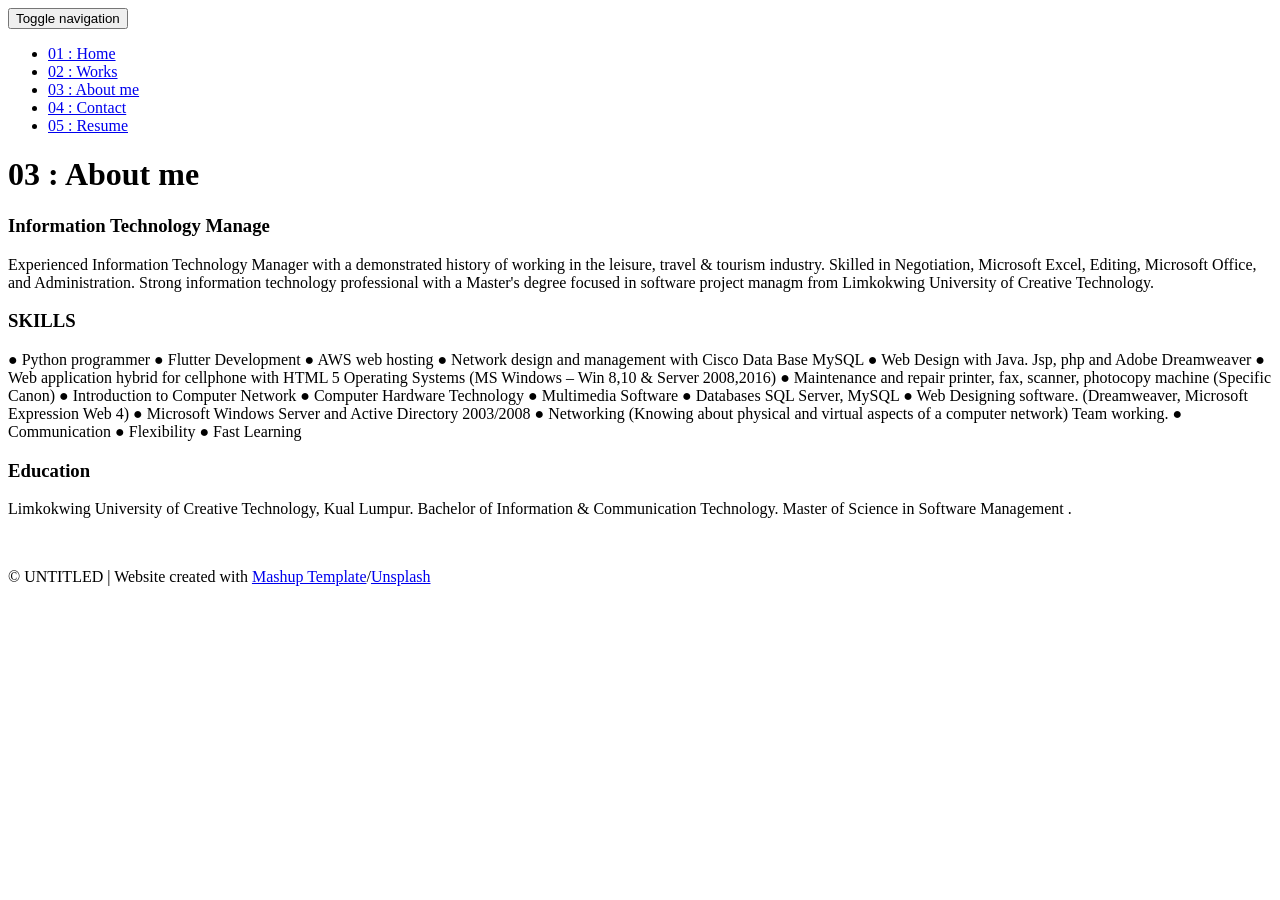
==== templates/about.html @ 5b48cc56 "last change" ====
<!DOCTYPE html>
<html lang="en">

<head>
  <meta charset="UTF-8">
  <meta content="IE=edge" http-equiv="X-UA-Compatible">
  <meta content="width=device-width,initial-scale=1" name="viewport">
  <meta content="description" name="description">
  <meta name="google" content="notranslate" />
  <meta content="Mashup templates have been developped by Orson.io team" name="author">

  <!-- Disable tap highlight on IE -->
  <meta name="msapplication-tap-highlight" content="no">
  
  <link rel="apple-touch-icon" sizes="180x180" href="./static/assets/apple-icon-180x180.png">
  <link href="./static/assets/favicon.ico" rel="icon">

  <title>Soheil-K</title>  

<link href="./static/main.3f6952e4.css" rel="stylesheet"></head>

<body class="">
<div id="site-border-left"></div>
<div id="site-border-right"></div>
<div id="site-border-top"></div>
<div id="site-border-bottom"></div>
 <!-- Add your content of header -->
<header>
  <nav class="navbar  navbar-fixed-top navbar-default">
    <div class="container">
        <button type="button" class="navbar-toggle collapsed" data-toggle="collapse" data-target="#navbar-collapse" aria-expanded="false">
          <span class="sr-only">Toggle navigation</span>
          <span class="icon-bar"></span>
          <span class="icon-bar"></span>
          <span class="icon-bar"></span>
        </button>

      <div class="collapse navbar-collapse" id="navbar-collapse">
        <ul class="nav navbar-nav ">
          <li><a href="./index.html" title="">01 : Home</a></li>
          <li><a href="./works.html" title="">02 : Works</a></li>
          <li><a href="./about.html" title="">03 : About me</a></li>
          <li><a href="./contact.html" title="">04 : Contact</a></li>
            <li><a href="./contact.html" title="">05 : Resume</a></li>
        </ul>


      </div> 
    </div>
  </nav>
</header>

<div class="section-container">
    <div class="container">
      <div class="row">
        <div class="col-xs-12">
          <div class="section-container-spacer text-center">
            <h1 class="h2">03 : About me</h1>
          </div>
          
          <div class="row">
            <div class="col-md-10 col-md-offset-1">
              <div class="row">
                <div class="col-xs-12 col-md-6">
                  <h3>Information Technology Manage</h3>
                  <p>Experienced Information Technology Manager with a demonstrated history of working in the leisure, travel & tourism industry. Skilled in Negotiation, Microsoft Excel, Editing, Microsoft Office, and Administration. Strong information technology professional with a Master's degree focused in software project managm from Limkokwing University of Creative Technology. </p>
                  <h3>SKILLS</h3>
                  <p>●  Python programmer
              ● Flutter Development
              ● AWS web hosting
              ● Network design and management with Cisco
              Data Base MySQL
              ● Web Design with
                             Java. Jsp, php and Adobe Dreamweaver
              ● Web application hybrid for cellphone with HTML 5
                         Operating Systems (MS Windows – Win 8,10 & Server
                         2008,2016) 
              ● Maintenance and repair printer, fax, scanner, photocopy machine
              (Specific Canon)
              ● Introduction to Computer Network
              ● Computer Hardware Technology
              ● Multimedia Software
              ● Databases SQL Server, MySQL
              ● Web Designing software.
              (Dreamweaver, Microsoft Expression Web 4)
              ● Microsoft Windows Server and Active Directory 2003/2008
              ● Networking (Knowing about physical and virtual aspects of a computer network) Team working.
              ● Communication
              ● Flexibility
              ● Fast Learning</p>

                  <h3>Education</h3>
                  <p>
                  Limkokwing University of Creative Technology, Kual Lumpur.  

                  Bachelor of Information & Communication Technology.    

                    Master of Science in Software Management
.</p>
                </div>
                <div class="col-xs-12 col-md-6">
                  <img src="./static/assets/images/profil.jpg" class="img-responsive" alt="">
                </div>
              </div>
            </div>
          </div>
          
          
       </div>
      </div>
    </div>
  </div>


<footer class="footer-container text-center">
  <div class="container">
    <div class="row">
      <div class="col-xs-12">
        <p>© UNTITLED | Website created with <a href="http://www.mashup-template.com/" title="Create website with free html template">Mashup Template</a>/<a href="https://www.unsplash.com/" title="Beautiful Free Images">Unsplash</a></p>
      </div>
    </div>
  </div>
</footer>

<script>
  document.addEventListener("DOMContentLoaded", function (event) {
     navActivePage();
  });
</script>

<!-- Google Analytics: change UA-XXXXX-X to be your site's ID 

<script>
  (function (i, s, o, g, r, a, m) {
    i['GoogleAnalyticsObject'] = r; i[r] = i[r] || function () {
      (i[r].q = i[r].q || []).push(arguments)
    }, i[r].l = 1 * new Date(); a = s.createElement(o),
      m = s.getElementsByTagName(o)[0]; a.async = 1; a.src = g; m.parentNode.insertBefore(a, m)
  })(window, document, 'script', '//www.google-analytics.com/analytics.js', 'ga');
  ga('create', 'UA-XXXXX-X', 'auto');
  ga('send', 'pageview');
</script>

--> <script type="text/javascript" src="./static/main.70a66962.js"></script></body>

</html>
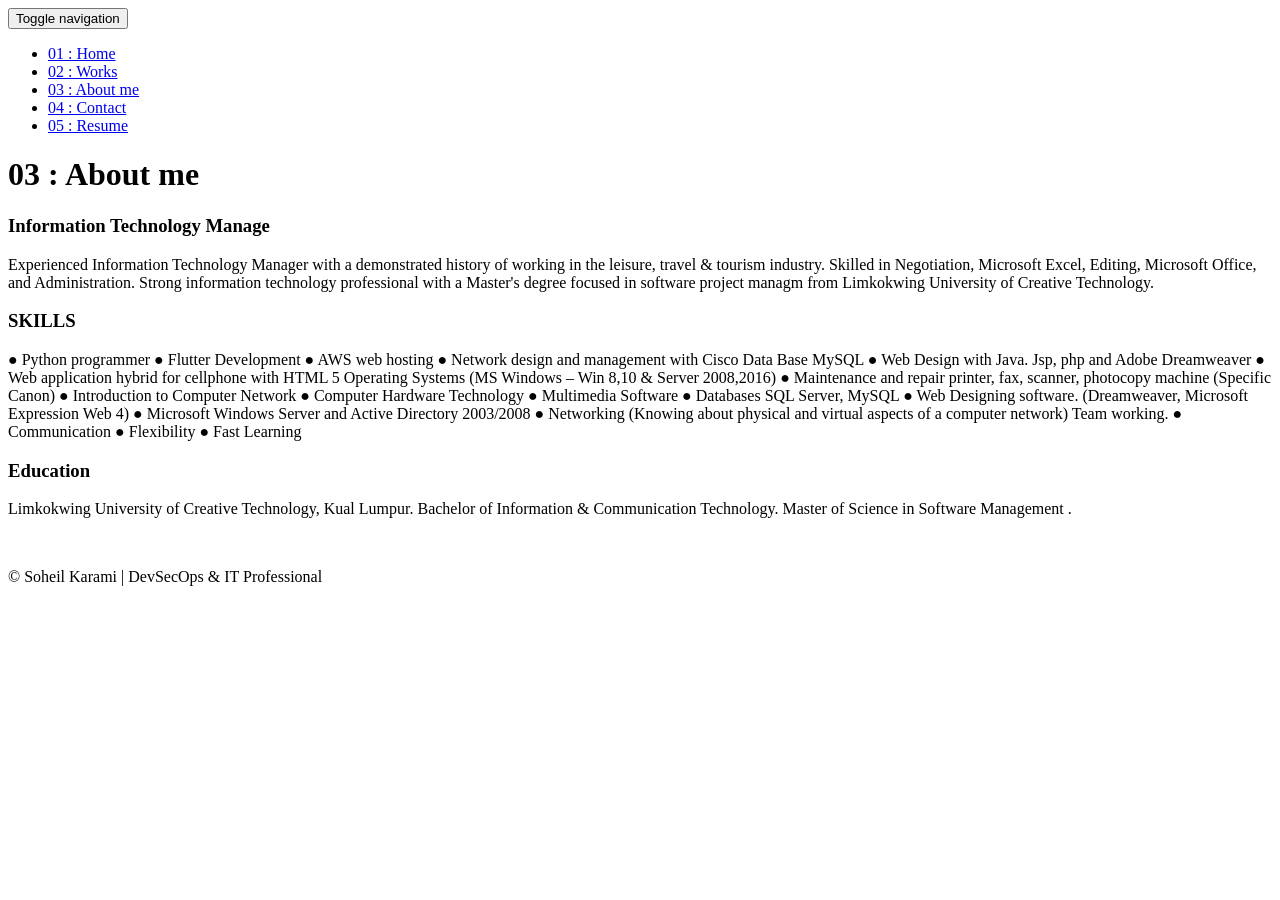
==== commit 9fdf6d56: "my portfo1 website" ====
--- a/templates/about.html
+++ b/templates/about.html
@@ -116,7 +116,7 @@
   <div class="container">
     <div class="row">
       <div class="col-xs-12">
-        <p>© UNTITLED | Website created with <a href="http://www.mashup-template.com/" title="Create website with free html template">Mashup Template</a>/<a href="https://www.unsplash.com/" title="Beautiful Free Images">Unsplash</a></p>
+        <p>© Soheil Karami | DevSecOps & IT Professional</p>
       </div>
     </div>
   </div>
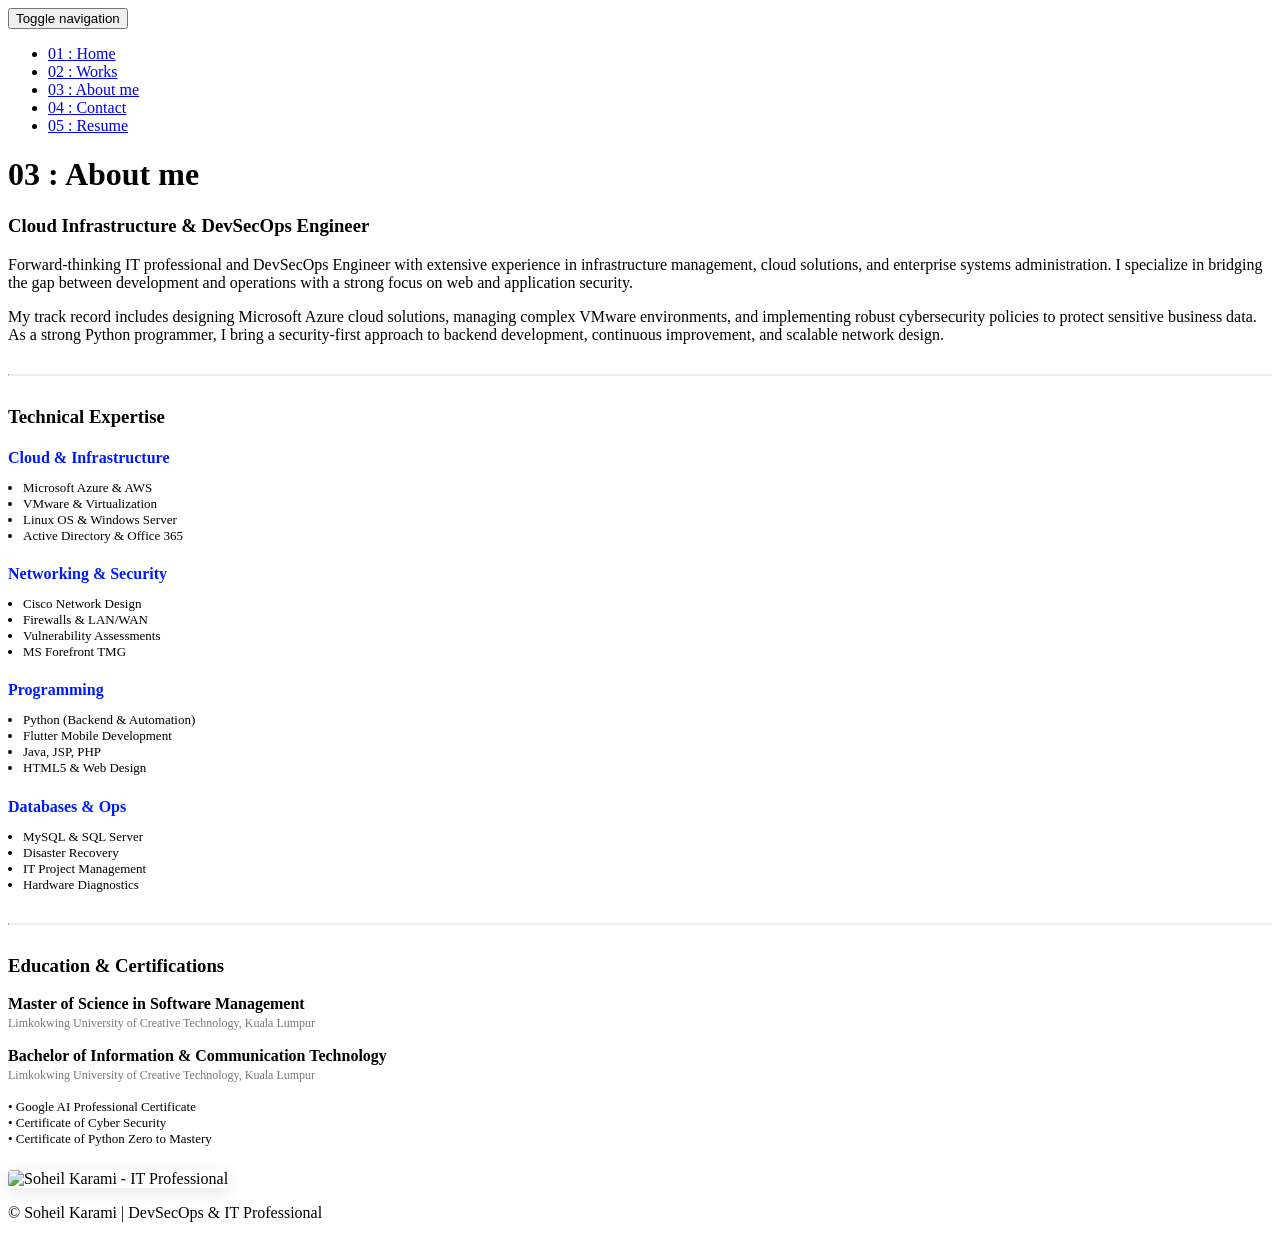
==== commit 27e0766d: "my portfo1 website" ====
--- a/templates/about.html
+++ b/templates/about.html
@@ -7,26 +7,27 @@
   <meta content="width=device-width,initial-scale=1" name="viewport">
   <meta content="description" name="description">
   <meta name="google" content="notranslate" />
-  <meta content="Mashup templates have been developped by Orson.io team" name="author">
 
   <!-- Disable tap highlight on IE -->
   <meta name="msapplication-tap-highlight" content="no">
-  
+
   <link rel="apple-touch-icon" sizes="180x180" href="./static/assets/apple-icon-180x180.png">
   <link href="./static/assets/favicon.ico" rel="icon">
 
-  <title>Soheil-K</title>  
+  <title>About Me | Soheil-K</title>
 
-<link href="./static/main.3f6952e4.css" rel="stylesheet"></head>
+  <link href="./static/main.3f6952e4.css" rel="stylesheet">
+</head>
 
 <body class="">
 <div id="site-border-left"></div>
 <div id="site-border-right"></div>
 <div id="site-border-top"></div>
 <div id="site-border-bottom"></div>
- <!-- Add your content of header -->
+
+<!-- Header / Navbar -->
 <header>
-  <nav class="navbar  navbar-fixed-top navbar-default">
+  <nav class="navbar navbar-fixed-top navbar-default">
     <div class="container">
         <button type="button" class="navbar-toggle collapsed" data-toggle="collapse" data-target="#navbar-collapse" aria-expanded="false">
           <span class="sr-only">Toggle navigation</span>
@@ -39,13 +40,11 @@
         <ul class="nav navbar-nav ">
           <li><a href="./index.html" title="">01 : Home</a></li>
           <li><a href="./works.html" title="">02 : Works</a></li>
-          <li><a href="./about.html" title="">03 : About me</a></li>
+          <li><a href="./about.html" title="" class="active">03 : About me</a></li>
           <li><a href="./contact.html" title="">04 : Contact</a></li>
-            <li><a href="./contact.html" title="">05 : Resume</a></li>
+          <li><a href="./resume.html" title="">05 : Resume</a></li>
         </ul>
-
-
-      </div> 
+      </div>
     </div>
   </nav>
 </header>
@@ -57,60 +56,98 @@
           <div class="section-container-spacer text-center">
             <h1 class="h2">03 : About me</h1>
           </div>
-          
+
           <div class="row">
             <div class="col-md-10 col-md-offset-1">
               <div class="row">
+
+                <!-- Left Column: Text & Details -->
                 <div class="col-xs-12 col-md-6">
-                  <h3>Information Technology Manage</h3>
-                  <p>Experienced Information Technology Manager with a demonstrated history of working in the leisure, travel & tourism industry. Skilled in Negotiation, Microsoft Excel, Editing, Microsoft Office, and Administration. Strong information technology professional with a Master's degree focused in software project managm from Limkokwing University of Creative Technology. </p>
-                  <h3>SKILLS</h3>
-                  <p>●  Python programmer
-              ● Flutter Development
-              ● AWS web hosting
-              ● Network design and management with Cisco
-              Data Base MySQL
-              ● Web Design with
-                             Java. Jsp, php and Adobe Dreamweaver
-              ● Web application hybrid for cellphone with HTML 5
-                         Operating Systems (MS Windows – Win 8,10 & Server
-                         2008,2016) 
-              ● Maintenance and repair printer, fax, scanner, photocopy machine
-              (Specific Canon)
-              ● Introduction to Computer Network
-              ● Computer Hardware Technology
-              ● Multimedia Software
-              ● Databases SQL Server, MySQL
-              ● Web Designing software.
-              (Dreamweaver, Microsoft Expression Web 4)
-              ● Microsoft Windows Server and Active Directory 2003/2008
-              ● Networking (Knowing about physical and virtual aspects of a computer network) Team working.
-              ● Communication
-              ● Flexibility
-              ● Fast Learning</p>
+                  <h3>Cloud Infrastructure & DevSecOps Engineer</h3>
+                  <p>
+                    Forward-thinking IT professional and DevSecOps Engineer with extensive experience in infrastructure management, cloud solutions, and enterprise systems administration. I specialize in bridging the gap between development and operations with a strong focus on web and application security.
+                  </p>
+                  <p>
+                    My track record includes designing Microsoft Azure cloud solutions, managing complex VMware environments, and implementing robust cybersecurity policies to protect sensitive business data. As a strong Python programmer, I bring a security-first approach to backend development, continuous improvement, and scalable network design.
+                  </p>
 
-                  <h3>Education</h3>
+                  <hr style="margin: 30px 0; border-top: 1px solid #eee;">
+
+                  <h3>Technical Expertise</h3>
+
+                  <div class="row" style="margin-bottom: 20px;">
+                    <div class="col-sm-6">
+                      <h4 style="margin-bottom: 5px; color: #001aff;">Cloud & Infrastructure</h4>
+                      <ul style="padding-left: 15px; font-size: 13px; margin-bottom: 15px;">
+                        <li>Microsoft Azure & AWS</li>
+                        <li>VMware & Virtualization</li>
+                        <li>Linux OS & Windows Server</li>
+                        <li>Active Directory & Office 365</li>
+                      </ul>
+                    </div>
+                    <div class="col-sm-6">
+                      <h4 style="margin-bottom: 5px; color: #001aff;">Networking & Security</h4>
+                      <ul style="padding-left: 15px; font-size: 13px; margin-bottom: 15px;">
+                        <li>Cisco Network Design</li>
+                        <li>Firewalls & LAN/WAN</li>
+                        <li>Vulnerability Assessments</li>
+                        <li>MS Forefront TMG</li>
+                      </ul>
+                    </div>
+                  </div>
+
+                  <div class="row" style="margin-bottom: 20px;">
+                    <div class="col-sm-6">
+                      <h4 style="margin-bottom: 5px; color: #001aff;">Programming</h4>
+                      <ul style="padding-left: 15px; font-size: 13px; margin-bottom: 15px;">
+                        <li>Python (Backend & Automation)</li>
+                        <li>Flutter Mobile Development</li>
+                        <li>Java, JSP, PHP</li>
+                        <li>HTML5 & Web Design</li>
+                      </ul>
+                    </div>
+                    <div class="col-sm-6">
+                      <h4 style="margin-bottom: 5px; color: #001aff;">Databases & Ops</h4>
+                      <ul style="padding-left: 15px; font-size: 13px; margin-bottom: 15px;">
+                        <li>MySQL & SQL Server</li>
+                        <li>Disaster Recovery</li>
+                        <li>IT Project Management</li>
+                        <li>Hardware Diagnostics</li>
+                      </ul>
+                    </div>
+                  </div>
+
+                  <hr style="margin: 30px 0; border-top: 1px solid #eee;">
+
+                  <h3>Education & Certifications</h3>
                   <p>
-                  Limkokwing University of Creative Technology, Kual Lumpur.  
+                    <strong>Master of Science in Software Management</strong><br>
+                    <span style="font-size: 12px; color: #777;">Limkokwing University of Creative Technology, Kuala Lumpur</span>
+                  </p>
+                  <p>
+                    <strong>Bachelor of Information & Communication Technology</strong><br>
+                    <span style="font-size: 12px; color: #777;">Limkokwing University of Creative Technology, Kuala Lumpur</span>
+                  </p>
+                  <p style="margin-top: 15px; font-size: 13px;">
+                    • Google AI Professional Certificate<br>
+                    • Certificate of Cyber Security<br>
+                    • Certificate of Python Zero to Mastery
+                  </p>
+                </div>
 
-                  Bachelor of Information & Communication Technology.    
+                <!-- Right Column: Profile Image -->
+                <div class="col-xs-12 col-md-6">
+                  <img src="./static/assets/images/profil.jpg" class="img-responsive" alt="Soheil Karami - IT Professional" style="margin-top: 10px; border-radius: 4px; box-shadow: 0 4px 15px rgba(0,0,0,0.1);">
+                </div>
 
-                    Master of Science in Software Management
-.</p>
-                </div>
-                <div class="col-xs-12 col-md-6">
-                  <img src="./static/assets/images/profil.jpg" class="img-responsive" alt="">
-                </div>
               </div>
             </div>
           </div>
-          
-          
+
        </div>
       </div>
     </div>
   </div>
-
 
 <footer class="footer-container text-center">
   <div class="container">
@@ -124,23 +161,12 @@
 
 <script>
   document.addEventListener("DOMContentLoaded", function (event) {
-     navActivePage();
+     if (typeof navActivePage === 'function') {
+         navActivePage();
+     }
   });
 </script>
 
-<!-- Google Analytics: change UA-XXXXX-X to be your site's ID 
-
-<script>
-  (function (i, s, o, g, r, a, m) {
-    i['GoogleAnalyticsObject'] = r; i[r] = i[r] || function () {
-      (i[r].q = i[r].q || []).push(arguments)
-    }, i[r].l = 1 * new Date(); a = s.createElement(o),
-      m = s.getElementsByTagName(o)[0]; a.async = 1; a.src = g; m.parentNode.insertBefore(a, m)
-  })(window, document, 'script', '//www.google-analytics.com/analytics.js', 'ga');
-  ga('create', 'UA-XXXXX-X', 'auto');
-  ga('send', 'pageview');
-</script>
-
---> <script type="text/javascript" src="./static/main.70a66962.js"></script></body>
-
+<script type="text/javascript" src="./static/main.70a66962.js"></script>
+</body>
 </html>
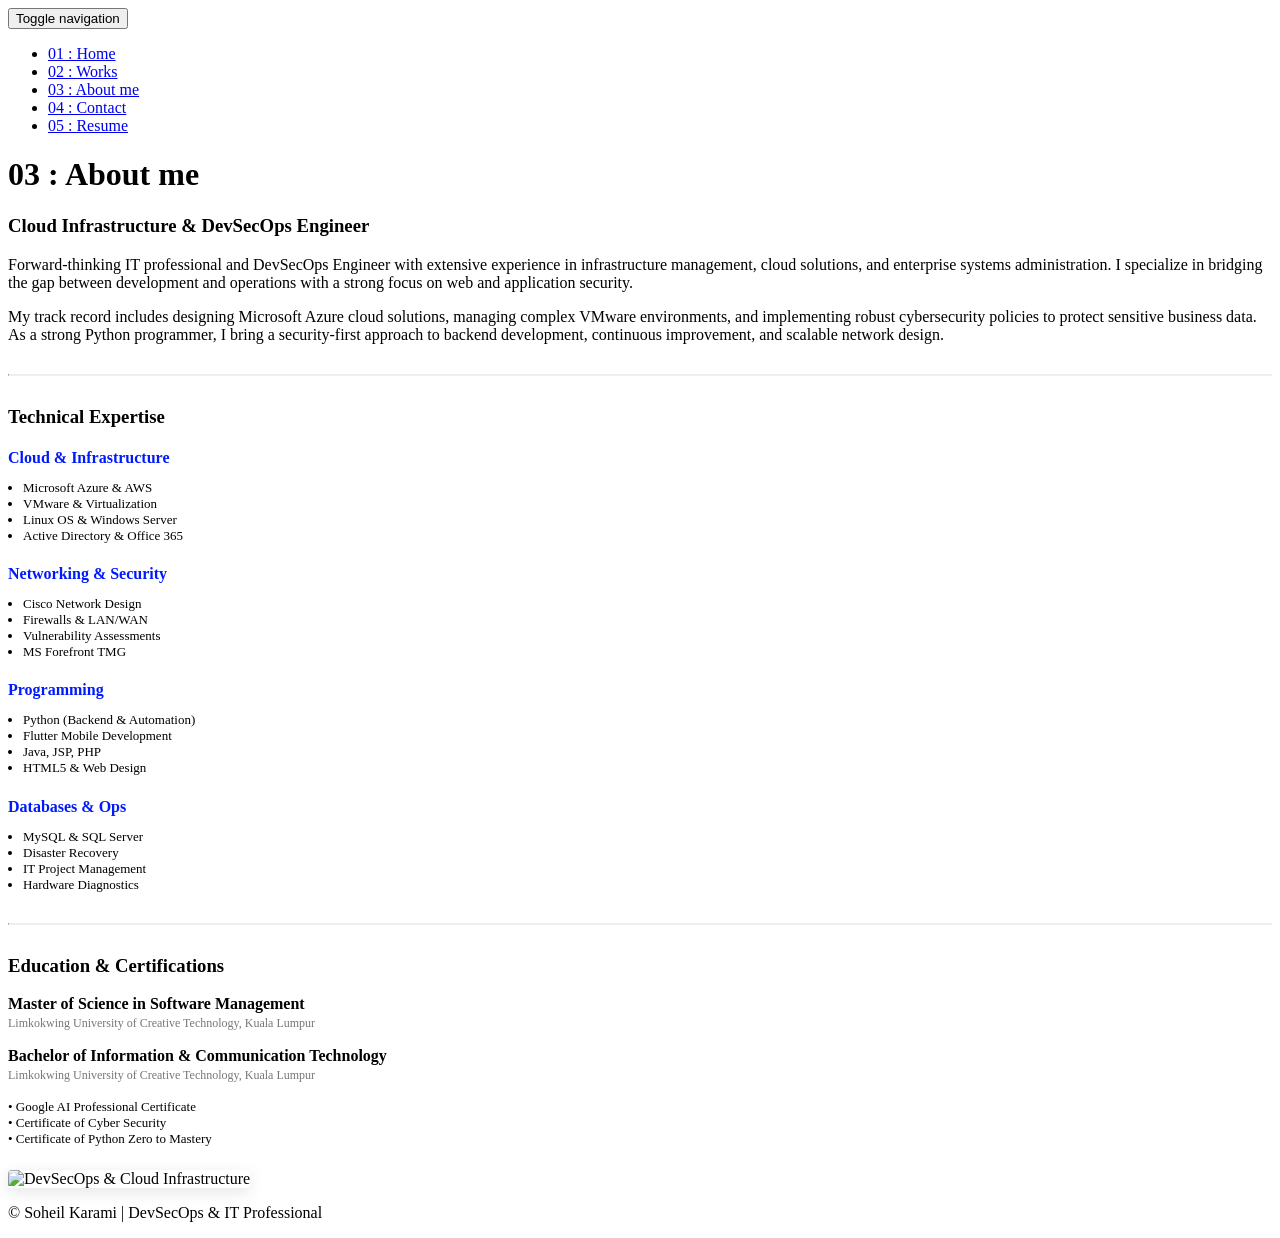
==== commit d18c5202: "my portfo1 website" ====
--- a/templates/about.html
+++ b/templates/about.html
@@ -137,7 +137,7 @@
 
                 <!-- Right Column: Profile Image -->
                 <div class="col-xs-12 col-md-6">
-                  <img src="./static/assets/images/profil.jpg" class="img-responsive" alt="Soheil Karami - IT Professional" style="margin-top: 10px; border-radius: 4px; box-shadow: 0 4px 15px rgba(0,0,0,0.1);">
+                  <img src="https://images.unsplash.com/photo-1558494949-ef010cbdcc31?q=80&w=800&auto=format&fit=crop" class="img-responsive" alt="DevSecOps & Cloud Infrastructure" style="margin-top: 10px; border-radius: 4px; box-shadow: 0 4px 15px rgba(0,0,0,0.1);">
                 </div>
 
               </div>
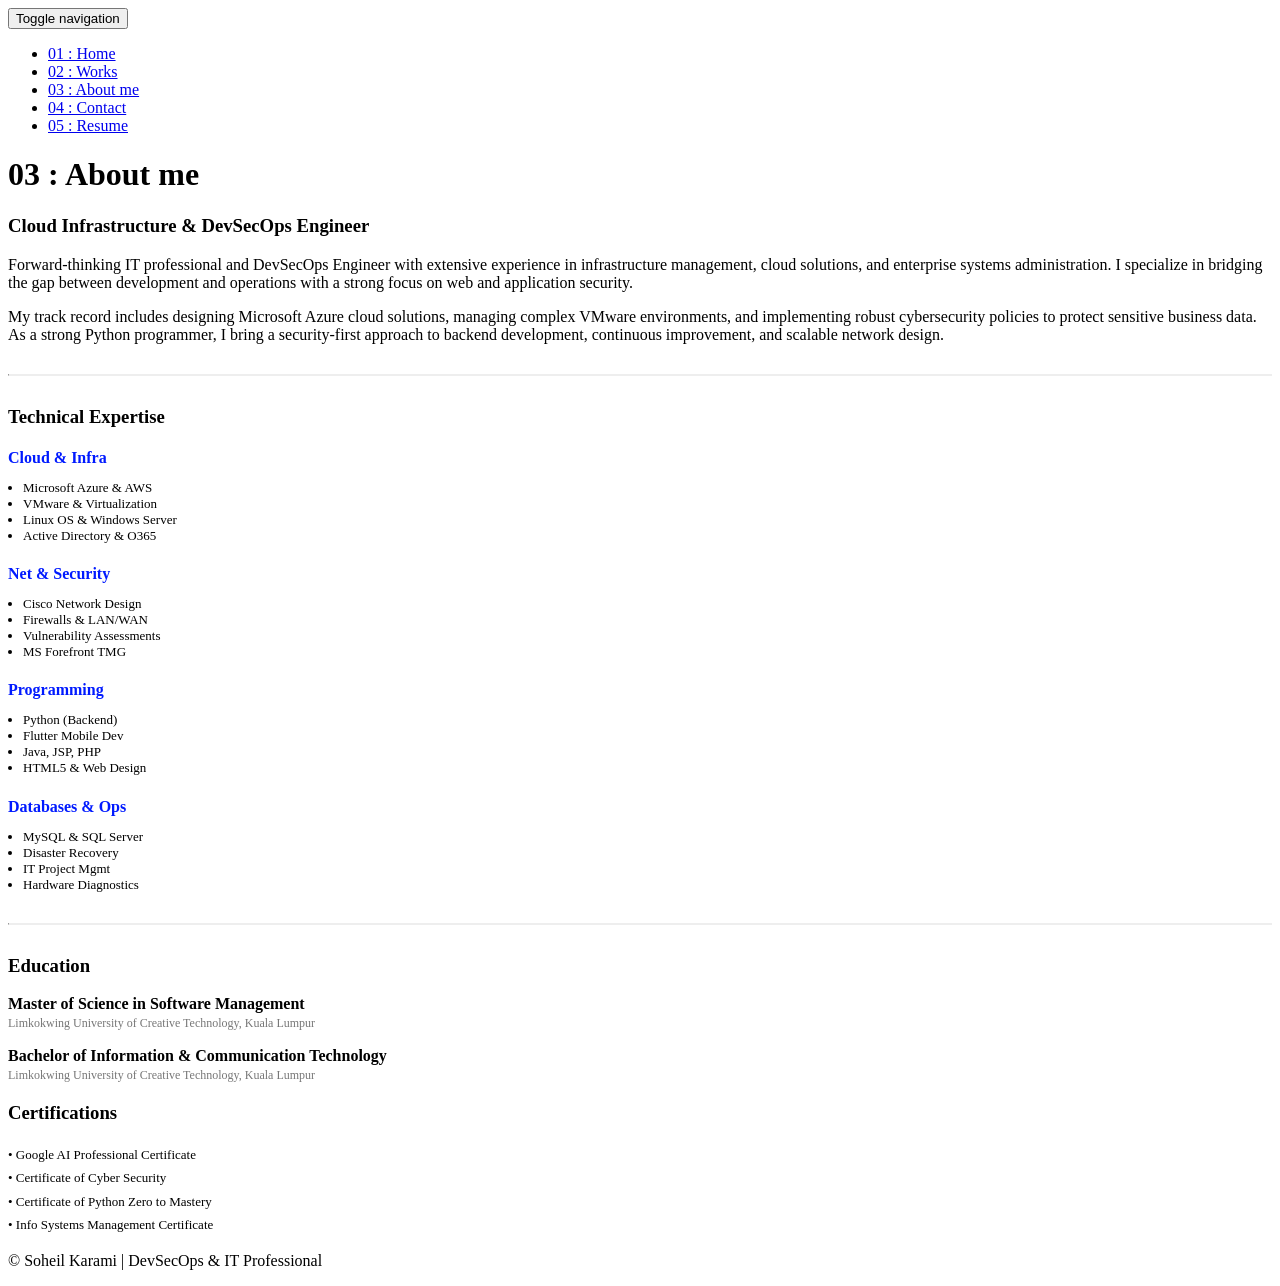
==== commit 9643e238: "my portfo1 website" ====
--- a/templates/about.html
+++ b/templates/about.html
@@ -61,8 +61,8 @@
             <div class="col-md-10 col-md-offset-1">
               <div class="row">
 
-                <!-- Left Column: Text & Details -->
-                <div class="col-xs-12 col-md-6">
+                <!-- Full Width Column: Text & Details -->
+                <div class="col-xs-12">
                   <h3>Cloud Infrastructure & DevSecOps Engineer</h3>
                   <p>
                     Forward-thinking IT professional and DevSecOps Engineer with extensive experience in infrastructure management, cloud solutions, and enterprise systems administration. I specialize in bridging the gap between development and operations with a strong focus on web and application security.
@@ -76,17 +76,17 @@
                   <h3>Technical Expertise</h3>
 
                   <div class="row" style="margin-bottom: 20px;">
-                    <div class="col-sm-6">
-                      <h4 style="margin-bottom: 5px; color: #001aff;">Cloud & Infrastructure</h4>
+                    <div class="col-sm-6 col-md-3">
+                      <h4 style="margin-bottom: 5px; color: #001aff;">Cloud & Infra</h4>
                       <ul style="padding-left: 15px; font-size: 13px; margin-bottom: 15px;">
                         <li>Microsoft Azure & AWS</li>
                         <li>VMware & Virtualization</li>
                         <li>Linux OS & Windows Server</li>
-                        <li>Active Directory & Office 365</li>
+                        <li>Active Directory & O365</li>
                       </ul>
                     </div>
-                    <div class="col-sm-6">
-                      <h4 style="margin-bottom: 5px; color: #001aff;">Networking & Security</h4>
+                    <div class="col-sm-6 col-md-3">
+                      <h4 style="margin-bottom: 5px; color: #001aff;">Net & Security</h4>
                       <ul style="padding-left: 15px; font-size: 13px; margin-bottom: 15px;">
                         <li>Cisco Network Design</li>
                         <li>Firewalls & LAN/WAN</li>
@@ -94,24 +94,21 @@
                         <li>MS Forefront TMG</li>
                       </ul>
                     </div>
-                  </div>
-
-                  <div class="row" style="margin-bottom: 20px;">
-                    <div class="col-sm-6">
+                    <div class="col-sm-6 col-md-3">
                       <h4 style="margin-bottom: 5px; color: #001aff;">Programming</h4>
                       <ul style="padding-left: 15px; font-size: 13px; margin-bottom: 15px;">
-                        <li>Python (Backend & Automation)</li>
-                        <li>Flutter Mobile Development</li>
+                        <li>Python (Backend)</li>
+                        <li>Flutter Mobile Dev</li>
                         <li>Java, JSP, PHP</li>
                         <li>HTML5 & Web Design</li>
                       </ul>
                     </div>
-                    <div class="col-sm-6">
+                    <div class="col-sm-6 col-md-3">
                       <h4 style="margin-bottom: 5px; color: #001aff;">Databases & Ops</h4>
                       <ul style="padding-left: 15px; font-size: 13px; margin-bottom: 15px;">
                         <li>MySQL & SQL Server</li>
                         <li>Disaster Recovery</li>
-                        <li>IT Project Management</li>
+                        <li>IT Project Mgmt</li>
                         <li>Hardware Diagnostics</li>
                       </ul>
                     </div>
@@ -119,25 +116,28 @@
 
                   <hr style="margin: 30px 0; border-top: 1px solid #eee;">
 
-                  <h3>Education & Certifications</h3>
-                  <p>
-                    <strong>Master of Science in Software Management</strong><br>
-                    <span style="font-size: 12px; color: #777;">Limkokwing University of Creative Technology, Kuala Lumpur</span>
-                  </p>
-                  <p>
-                    <strong>Bachelor of Information & Communication Technology</strong><br>
-                    <span style="font-size: 12px; color: #777;">Limkokwing University of Creative Technology, Kuala Lumpur</span>
-                  </p>
-                  <p style="margin-top: 15px; font-size: 13px;">
-                    • Google AI Professional Certificate<br>
-                    • Certificate of Cyber Security<br>
-                    • Certificate of Python Zero to Mastery
-                  </p>
-                </div>
-
-                <!-- Right Column: Profile Image -->
-                <div class="col-xs-12 col-md-6">
-                  <img src="https://images.unsplash.com/photo-1558494949-ef010cbdcc31?q=80&w=800&auto=format&fit=crop" class="img-responsive" alt="DevSecOps & Cloud Infrastructure" style="margin-top: 10px; border-radius: 4px; box-shadow: 0 4px 15px rgba(0,0,0,0.1);">
+                  <div class="row">
+                    <div class="col-sm-12 col-md-7">
+                      <h3>Education</h3>
+                      <p>
+                        <strong>Master of Science in Software Management</strong><br>
+                        <span style="font-size: 12px; color: #777;">Limkokwing University of Creative Technology, Kuala Lumpur</span>
+                      </p>
+                      <p>
+                        <strong>Bachelor of Information & Communication Technology</strong><br>
+                        <span style="font-size: 12px; color: #777;">Limkokwing University of Creative Technology, Kuala Lumpur</span>
+                      </p>
+                    </div>
+                    <div class="col-sm-12 col-md-5">
+                      <h3>Certifications</h3>
+                      <p style="margin-top: 10px; font-size: 13px; line-height: 1.8;">
+                        • Google AI Professional Certificate<br>
+                        • Certificate of Cyber Security<br>
+                        • Certificate of Python Zero to Mastery<br>
+                        • Info Systems Management Certificate
+                      </p>
+                    </div>
+                  </div>
                 </div>
 
               </div>
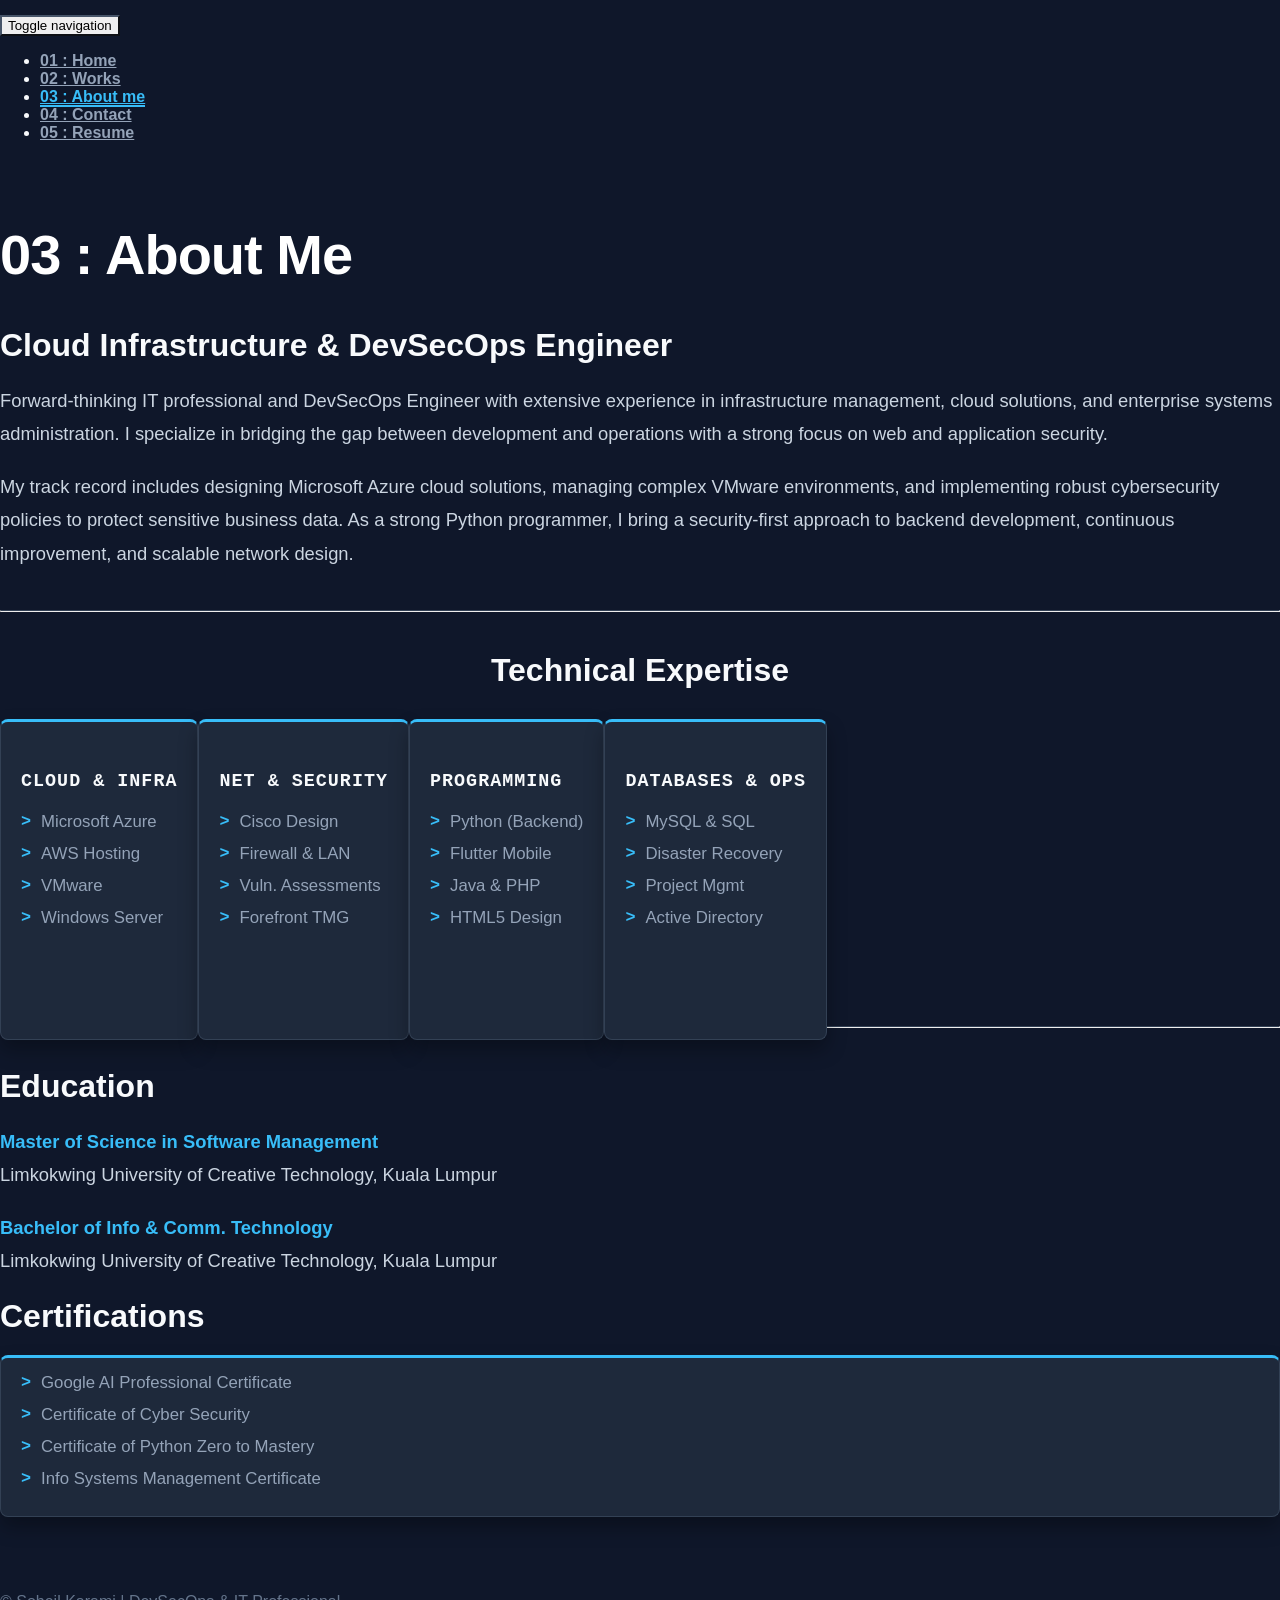
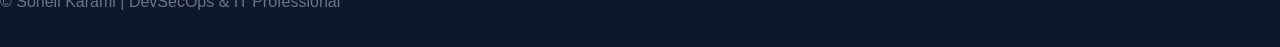
==== commit 86bb1bfc: "my portfo1 website" ====
--- a/templates/about.html
+++ b/templates/about.html
@@ -5,167 +5,245 @@
   <meta charset="UTF-8">
   <meta content="IE=edge" http-equiv="X-UA-Compatible">
   <meta content="width=device-width,initial-scale=1" name="viewport">
-  <meta content="description" name="description">
-  <meta name="google" content="notranslate" />
-
-  <!-- Disable tap highlight on IE -->
+  <meta content="description" name="About Soheil Karami">
+
   <meta name="msapplication-tap-highlight" content="no">
-
   <link rel="apple-touch-icon" sizes="180x180" href="./static/assets/apple-icon-180x180.png">
   <link href="./static/assets/favicon.ico" rel="icon">
 
   <title>About Me | Soheil-K</title>
-
   <link href="./static/main.3f6952e4.css" rel="stylesheet">
+
+  <style>
+    body, html {
+        margin: 0 !important;
+        padding: 0 !important;
+        min-height: 100% !important;
+        background-color: #0f172a !important;
+        font-family: 'Inter', Roboto, sans-serif !important;
+        color: #f8fafc !important;
+    }
+
+    .glow-bg {
+        position: fixed;
+        width: 80vw;
+        height: 80vw;
+        max-width: 800px;
+        max-height: 800px;
+        background: radial-gradient(circle, rgba(56,189,248,0.1) 0%, rgba(15,23,42,0) 70%);
+        top: 50%;
+        left: 50%;
+        transform: translate(-50%, -50%);
+        z-index: -1;
+        pointer-events: none;
+    }
+
+    .page-title {
+        font-size: 3.5rem !important;
+        font-weight: 800 !important;
+        letter-spacing: -1px !important;
+        color: #ffffff !important;
+        margin-top: 80px !important;
+        margin-bottom: 40px !important;
+    }
+
+    .about-h3 {
+        font-size: 2rem !important;
+        font-weight: 700 !important;
+        color: #f8fafc !important;
+        margin-bottom: 20px !important;
+        margin-top: 0 !important;
+    }
+
+    .about-text {
+        font-size: 1.15rem !important;
+        line-height: 1.8 !important;
+        color: #cbd5e1 !important;
+        margin-bottom: 20px !important;
+    }
+
+    hr {
+        border-top: 1px solid #334155 !important;
+        margin: 40px 0 !important;
+    }
+
+    /* Tech Terminal Boxes */
+    .tech-box {
+        background-color: #1e293b;
+        border: 1px solid #334155;
+        border-top: 3px solid #38bdf8;
+        border-radius: 8px;
+        padding: 25px 20px;
+        height: 100%;
+        box-shadow: 0 10px 20px rgba(0,0,0,0.3);
+        margin-bottom: 20px;
+    }
+
+    .tech-box h4 {
+        color: #f8fafc !important;
+        font-family: 'Roboto Mono', monospace;
+        font-size: 1.15rem !important;
+        margin-bottom: 20px !important;
+        text-transform: uppercase;
+        letter-spacing: 1px;
+    }
+
+    .tech-box ul {
+        list-style: none;
+        padding: 0;
+        margin: 0;
+    }
+
+    .tech-box ul li {
+        color: #94a3b8;
+        font-size: 1.05rem;
+        margin-bottom: 12px;
+        padding-left: 20px;
+        position: relative;
+    }
+
+    .tech-box ul li::before {
+        content: '>';
+        position: absolute;
+        left: 0;
+        color: #38bdf8;
+        font-family: 'Roboto Mono', monospace;
+        font-weight: bold;
+    }
+  </style>
 </head>
 
-<body class="">
+<body>
 <div id="site-border-left"></div>
 <div id="site-border-right"></div>
 <div id="site-border-top"></div>
 <div id="site-border-bottom"></div>
 
-<!-- Header / Navbar -->
 <header>
-  <nav class="navbar navbar-fixed-top navbar-default">
+  <nav class="navbar navbar-fixed-top navbar-inverse" style="background: transparent !important; border: none !important; padding-top: 15px;">
     <div class="container">
-        <button type="button" class="navbar-toggle collapsed" data-toggle="collapse" data-target="#navbar-collapse" aria-expanded="false">
+        <button type="button" class="navbar-toggle collapsed" data-toggle="collapse" data-target="#navbar-collapse" aria-expanded="false" style="border-color: #475569;">
           <span class="sr-only">Toggle navigation</span>
-          <span class="icon-bar"></span>
-          <span class="icon-bar"></span>
-          <span class="icon-bar"></span>
+          <span class="icon-bar" style="background-color: white;"></span>
+          <span class="icon-bar" style="background-color: white;"></span>
+          <span class="icon-bar" style="background-color: white;"></span>
         </button>
 
       <div class="collapse navbar-collapse" id="navbar-collapse">
         <ul class="nav navbar-nav ">
-          <li><a href="./index.html" title="">01 : Home</a></li>
-          <li><a href="./works.html" title="">02 : Works</a></li>
-          <li><a href="./about.html" title="" class="active">03 : About me</a></li>
-          <li><a href="./contact.html" title="">04 : Contact</a></li>
-          <li><a href="./resume.html" title="">05 : Resume</a></li>
+          <li><a href="./index.html" title="" style="color: #94a3b8 !important; font-weight: 600; transition: color 0.3s;" onmouseover="this.style.color='#fff'" onmouseout="this.style.color='#94a3b8'">01 : Home</a></li>
+          <li><a href="./works.html" title="" style="color: #94a3b8 !important; font-weight: 600; transition: color 0.3s;" onmouseover="this.style.color='#fff'" onmouseout="this.style.color='#94a3b8'">02 : Works</a></li>
+          <li><a href="./about.html" title="" class="active" style="color: #38bdf8 !important; font-weight: bold; border-bottom: 2px solid #38bdf8;">03 : About me</a></li>
+          <li><a href="./contact.html" title="" style="color: #94a3b8 !important; font-weight: 600; transition: color 0.3s;" onmouseover="this.style.color='#fff'" onmouseout="this.style.color='#94a3b8'">04 : Contact</a></li>
+          <li><a href="./resume.html" title="" style="color: #94a3b8 !important; font-weight: 600; transition: color 0.3s;" onmouseover="this.style.color='#fff'" onmouseout="this.style.color='#94a3b8'">05 : Resume</a></li>
         </ul>
       </div>
     </div>
   </nav>
 </header>
 
-<div class="section-container">
+<div class="glow-bg"></div>
+
+<div class="section-container" style="position: relative; z-index: 10;">
     <div class="container">
       <div class="row">
-        <div class="col-xs-12">
-          <div class="section-container-spacer text-center">
-            <h1 class="h2">03 : About me</h1>
-          </div>
-
-          <div class="row">
-            <div class="col-md-10 col-md-offset-1">
-              <div class="row">
-
-                <!-- Full Width Column: Text & Details -->
-                <div class="col-xs-12">
-                  <h3>Cloud Infrastructure & DevSecOps Engineer</h3>
-                  <p>
-                    Forward-thinking IT professional and DevSecOps Engineer with extensive experience in infrastructure management, cloud solutions, and enterprise systems administration. I specialize in bridging the gap between development and operations with a strong focus on web and application security.
-                  </p>
-                  <p>
-                    My track record includes designing Microsoft Azure cloud solutions, managing complex VMware environments, and implementing robust cybersecurity policies to protect sensitive business data. As a strong Python programmer, I bring a security-first approach to backend development, continuous improvement, and scalable network design.
-                  </p>
-
-                  <hr style="margin: 30px 0; border-top: 1px solid #eee;">
-
-                  <h3>Technical Expertise</h3>
-
-                  <div class="row" style="margin-bottom: 20px;">
-                    <div class="col-sm-6 col-md-3">
-                      <h4 style="margin-bottom: 5px; color: #001aff;">Cloud & Infra</h4>
-                      <ul style="padding-left: 15px; font-size: 13px; margin-bottom: 15px;">
-                        <li>Microsoft Azure & AWS</li>
-                        <li>VMware & Virtualization</li>
-                        <li>Linux OS & Windows Server</li>
-                        <li>Active Directory & O365</li>
-                      </ul>
-                    </div>
-                    <div class="col-sm-6 col-md-3">
-                      <h4 style="margin-bottom: 5px; color: #001aff;">Net & Security</h4>
-                      <ul style="padding-left: 15px; font-size: 13px; margin-bottom: 15px;">
-                        <li>Cisco Network Design</li>
-                        <li>Firewalls & LAN/WAN</li>
-                        <li>Vulnerability Assessments</li>
-                        <li>MS Forefront TMG</li>
-                      </ul>
-                    </div>
-                    <div class="col-sm-6 col-md-3">
-                      <h4 style="margin-bottom: 5px; color: #001aff;">Programming</h4>
-                      <ul style="padding-left: 15px; font-size: 13px; margin-bottom: 15px;">
-                        <li>Python (Backend)</li>
-                        <li>Flutter Mobile Dev</li>
-                        <li>Java, JSP, PHP</li>
-                        <li>HTML5 & Web Design</li>
-                      </ul>
-                    </div>
-                    <div class="col-sm-6 col-md-3">
-                      <h4 style="margin-bottom: 5px; color: #001aff;">Databases & Ops</h4>
-                      <ul style="padding-left: 15px; font-size: 13px; margin-bottom: 15px;">
-                        <li>MySQL & SQL Server</li>
-                        <li>Disaster Recovery</li>
-                        <li>IT Project Mgmt</li>
-                        <li>Hardware Diagnostics</li>
-                      </ul>
-                    </div>
-                  </div>
-
-                  <hr style="margin: 30px 0; border-top: 1px solid #eee;">
-
-                  <div class="row">
-                    <div class="col-sm-12 col-md-7">
-                      <h3>Education</h3>
-                      <p>
-                        <strong>Master of Science in Software Management</strong><br>
-                        <span style="font-size: 12px; color: #777;">Limkokwing University of Creative Technology, Kuala Lumpur</span>
-                      </p>
-                      <p>
-                        <strong>Bachelor of Information & Communication Technology</strong><br>
-                        <span style="font-size: 12px; color: #777;">Limkokwing University of Creative Technology, Kuala Lumpur</span>
-                      </p>
-                    </div>
-                    <div class="col-sm-12 col-md-5">
-                      <h3>Certifications</h3>
-                      <p style="margin-top: 10px; font-size: 13px; line-height: 1.8;">
-                        • Google AI Professional Certificate<br>
-                        • Certificate of Cyber Security<br>
-                        • Certificate of Python Zero to Mastery<br>
-                        • Info Systems Management Certificate
-                      </p>
-                    </div>
-                  </div>
-                </div>
-
-              </div>
+        <div class="col-xs-12 text-center">
+            <h1 class="page-title">03 : About Me</h1>
+        </div>
+
+        <div class="col-md-10 col-md-offset-1">
+            <h3 class="about-h3">Cloud Infrastructure & DevSecOps Engineer</h3>
+            <p class="about-text">Forward-thinking IT professional and DevSecOps Engineer with extensive experience in infrastructure management, cloud solutions, and enterprise systems administration. I specialize in bridging the gap between development and operations with a strong focus on web and application security.</p>
+            <p class="about-text">My track record includes designing Microsoft Azure cloud solutions, managing complex VMware environments, and implementing robust cybersecurity policies to protect sensitive business data. As a strong Python programmer, I bring a security-first approach to backend development, continuous improvement, and scalable network design.</p>
+
+            <hr>
+
+            <h3 class="about-h3" style="text-align: center; margin-bottom: 30px !important;">Technical Expertise</h3>
+
+            <div class="row" style="display: flex; flex-wrap: wrap;">
+                <div class="col-sm-6 col-md-3">
+                    <div class="tech-box">
+                        <h4>Cloud & Infra</h4>
+                        <ul>
+                            <li>Microsoft Azure</li>
+                            <li>AWS Hosting</li>
+                            <li>VMware</li>
+                            <li>Windows Server</li>
+                        </ul>
+                    </div>
+                </div>
+                <div class="col-sm-6 col-md-3">
+                    <div class="tech-box">
+                        <h4>Net & Security</h4>
+                        <ul>
+                            <li>Cisco Design</li>
+                            <li>Firewall & LAN</li>
+                            <li>Vuln. Assessments</li>
+                            <li>Forefront TMG</li>
+                        </ul>
+                    </div>
+                </div>
+                <div class="col-sm-6 col-md-3">
+                    <div class="tech-box">
+                        <h4>Programming</h4>
+                        <ul>
+                            <li>Python (Backend)</li>
+                            <li>Flutter Mobile</li>
+                            <li>Java & PHP</li>
+                            <li>HTML5 Design</li>
+                        </ul>
+                    </div>
+                </div>
+                <div class="col-sm-6 col-md-3">
+                    <div class="tech-box">
+                        <h4>Databases & Ops</h4>
+                        <ul>
+                            <li>MySQL & SQL</li>
+                            <li>Disaster Recovery</li>
+                            <li>Project Mgmt</li>
+                            <li>Active Directory</li>
+                        </ul>
+                    </div>
+                </div>
             </div>
-          </div>
-
-       </div>
+
+            <hr>
+
+            <div class="row">
+                <div class="col-sm-12 col-md-6">
+                    <h3 class="about-h3">Education</h3>
+                    <p class="about-text">
+                        <strong style="color: #38bdf8;">Master of Science in Software Management</strong><br>
+                        Limkokwing University of Creative Technology, Kuala Lumpur
+                    </p>
+                    <p class="about-text" style="margin-top: 15px;">
+                        <strong style="color: #38bdf8;">Bachelor of Info & Comm. Technology</strong><br>
+                        Limkokwing University of Creative Technology, Kuala Lumpur
+                    </p>
+                </div>
+                <div class="col-sm-12 col-md-6">
+                    <h3 class="about-h3">Certifications</h3>
+                    <div class="tech-box" style="padding: 15px 20px;">
+                        <ul>
+                            <li>Google AI Professional Certificate</li>
+                            <li>Certificate of Cyber Security</li>
+                            <li>Certificate of Python Zero to Mastery</li>
+                            <li>Info Systems Management Certificate</li>
+                        </ul>
+                    </div>
+                </div>
+            </div>
+
+        </div>
       </div>
     </div>
-  </div>
-
-<footer class="footer-container text-center">
-  <div class="container">
-    <div class="row">
-      <div class="col-xs-12">
+</div>
+
+<footer class="text-center" style="padding: 20px 0; color: #64748b; font-size: 1rem; margin-top: 40px;">
+    <div class="container">
         <p>© Soheil Karami | DevSecOps & IT Professional</p>
-      </div>
     </div>
-  </div>
 </footer>
-
-<script>
-  document.addEventListener("DOMContentLoaded", function (event) {
-     if (typeof navActivePage === 'function') {
-         navActivePage();
-     }
-  });
-</script>
 
 <script type="text/javascript" src="./static/main.70a66962.js"></script>
 </body>
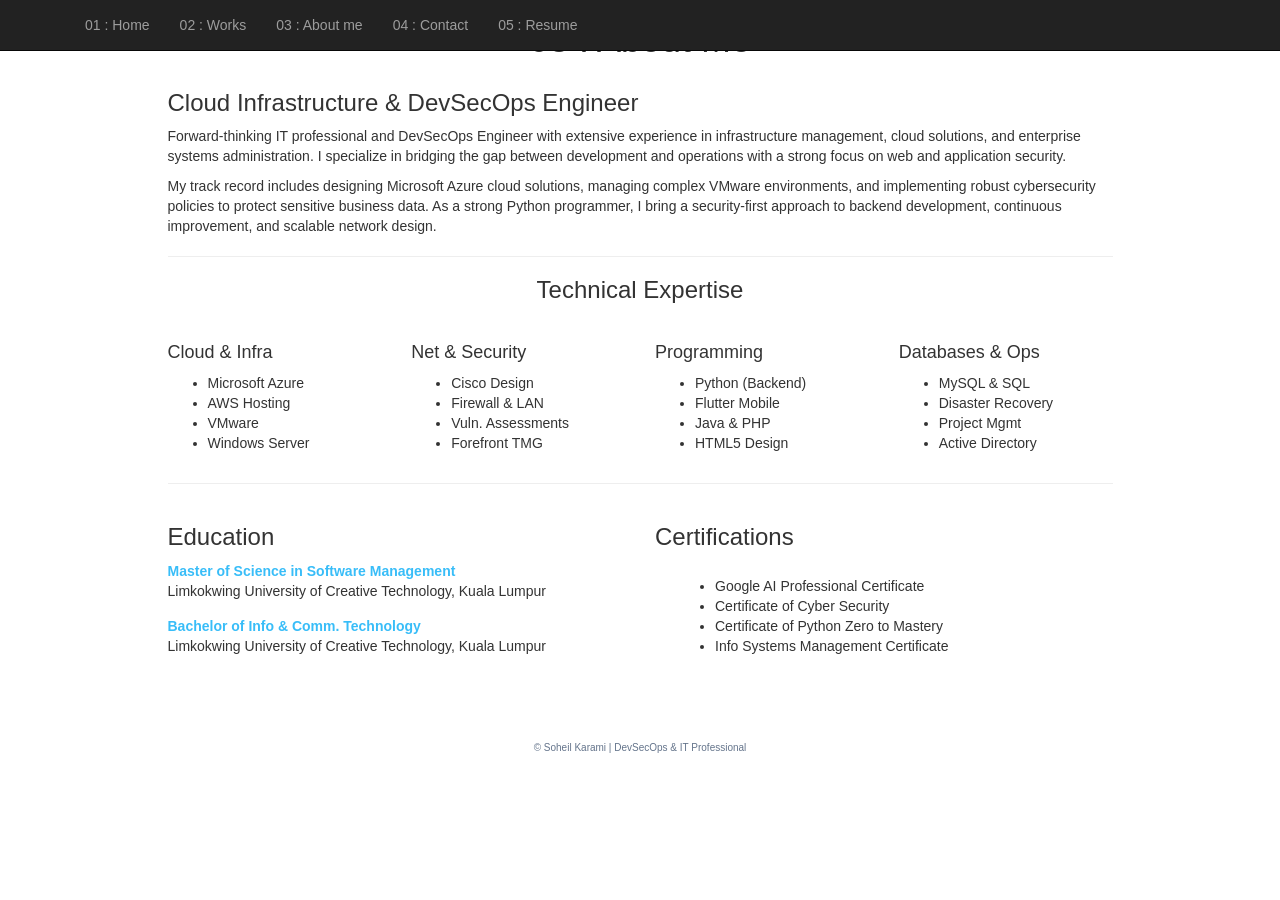
==== commit 4346b689: "my website portfo1" ====
--- a/templates/about.html
+++ b/templates/about.html
@@ -12,105 +12,13 @@
   <link href="./static/assets/favicon.ico" rel="icon">
 
   <title>About Me | Soheil-K</title>
+
+  <!-- Using standard Bootstrap 3 (matches the rest of your site) -->
+  <link rel="stylesheet" href="https://maxcdn.bootstrapcdn.com/bootstrap/3.3.7/css/bootstrap.min.css">
+  <link href="https://fonts.googleapis.com/css2?family=Inter:wght@300;400;600;800&family=JetBrains+Mono:wght@400;700&family=Roboto:wght@300;400;700&display=swap" rel="stylesheet">
+
+  <!-- All CSS is now loaded globally from this single file -->
   <link href="./static/main.3f6952e4.css" rel="stylesheet">
-
-  <style>
-    body, html {
-        margin: 0 !important;
-        padding: 0 !important;
-        min-height: 100% !important;
-        background-color: #0f172a !important;
-        font-family: 'Inter', Roboto, sans-serif !important;
-        color: #f8fafc !important;
-    }
-
-    .glow-bg {
-        position: fixed;
-        width: 80vw;
-        height: 80vw;
-        max-width: 800px;
-        max-height: 800px;
-        background: radial-gradient(circle, rgba(56,189,248,0.1) 0%, rgba(15,23,42,0) 70%);
-        top: 50%;
-        left: 50%;
-        transform: translate(-50%, -50%);
-        z-index: -1;
-        pointer-events: none;
-    }
-
-    .page-title {
-        font-size: 3.5rem !important;
-        font-weight: 800 !important;
-        letter-spacing: -1px !important;
-        color: #ffffff !important;
-        margin-top: 80px !important;
-        margin-bottom: 40px !important;
-    }
-
-    .about-h3 {
-        font-size: 2rem !important;
-        font-weight: 700 !important;
-        color: #f8fafc !important;
-        margin-bottom: 20px !important;
-        margin-top: 0 !important;
-    }
-
-    .about-text {
-        font-size: 1.15rem !important;
-        line-height: 1.8 !important;
-        color: #cbd5e1 !important;
-        margin-bottom: 20px !important;
-    }
-
-    hr {
-        border-top: 1px solid #334155 !important;
-        margin: 40px 0 !important;
-    }
-
-    /* Tech Terminal Boxes */
-    .tech-box {
-        background-color: #1e293b;
-        border: 1px solid #334155;
-        border-top: 3px solid #38bdf8;
-        border-radius: 8px;
-        padding: 25px 20px;
-        height: 100%;
-        box-shadow: 0 10px 20px rgba(0,0,0,0.3);
-        margin-bottom: 20px;
-    }
-
-    .tech-box h4 {
-        color: #f8fafc !important;
-        font-family: 'Roboto Mono', monospace;
-        font-size: 1.15rem !important;
-        margin-bottom: 20px !important;
-        text-transform: uppercase;
-        letter-spacing: 1px;
-    }
-
-    .tech-box ul {
-        list-style: none;
-        padding: 0;
-        margin: 0;
-    }
-
-    .tech-box ul li {
-        color: #94a3b8;
-        font-size: 1.05rem;
-        margin-bottom: 12px;
-        padding-left: 20px;
-        position: relative;
-    }
-
-    .tech-box ul li::before {
-        content: '>';
-        position: absolute;
-        left: 0;
-        color: #38bdf8;
-        font-family: 'Roboto Mono', monospace;
-        font-weight: bold;
-    }
-  </style>
 </head>
 
 <body>
@@ -120,22 +28,24 @@
 <div id="site-border-bottom"></div>
 
 <header>
-  <nav class="navbar navbar-fixed-top navbar-inverse" style="background: transparent !important; border: none !important; padding-top: 15px;">
+  <nav class="navbar navbar-fixed-top navbar-inverse">
     <div class="container">
-        <button type="button" class="navbar-toggle collapsed" data-toggle="collapse" data-target="#navbar-collapse" aria-expanded="false" style="border-color: #475569;">
-          <span class="sr-only">Toggle navigation</span>
-          <span class="icon-bar" style="background-color: white;"></span>
-          <span class="icon-bar" style="background-color: white;"></span>
-          <span class="icon-bar" style="background-color: white;"></span>
-        </button>
+        <div class="navbar-header">
+            <button type="button" class="navbar-toggle collapsed" data-toggle="collapse" data-target="#navbar-collapse" aria-expanded="false" style="border-color: #475569;">
+              <span class="sr-only">Toggle navigation</span>
+              <span class="icon-bar" style="background-color: white;"></span>
+              <span class="icon-bar" style="background-color: white;"></span>
+              <span class="icon-bar" style="background-color: white;"></span>
+            </button>
+        </div>
 
       <div class="collapse navbar-collapse" id="navbar-collapse">
         <ul class="nav navbar-nav ">
-          <li><a href="./index.html" title="" style="color: #94a3b8 !important; font-weight: 600; transition: color 0.3s;" onmouseover="this.style.color='#fff'" onmouseout="this.style.color='#94a3b8'">01 : Home</a></li>
-          <li><a href="./works.html" title="" style="color: #94a3b8 !important; font-weight: 600; transition: color 0.3s;" onmouseover="this.style.color='#fff'" onmouseout="this.style.color='#94a3b8'">02 : Works</a></li>
-          <li><a href="./about.html" title="" class="active" style="color: #38bdf8 !important; font-weight: bold; border-bottom: 2px solid #38bdf8;">03 : About me</a></li>
-          <li><a href="./contact.html" title="" style="color: #94a3b8 !important; font-weight: 600; transition: color 0.3s;" onmouseover="this.style.color='#fff'" onmouseout="this.style.color='#94a3b8'">04 : Contact</a></li>
-          <li><a href="./resume.html" title="" style="color: #94a3b8 !important; font-weight: 600; transition: color 0.3s;" onmouseover="this.style.color='#fff'" onmouseout="this.style.color='#94a3b8'">05 : Resume</a></li>
+          <li><a href="./index.html">01 : Home</a></li>
+          <li><a href="./works.html">02 : Works</a></li>
+          <li><a href="./about.html" class="active">03 : About me</a></li>
+          <li><a href="./contact.html">04 : Contact</a></li>
+          <li><a href="./resume.html">05 : Resume</a></li>
         </ul>
       </div>
     </div>
@@ -245,6 +155,21 @@
     </div>
 </footer>
 
+<!-- External Scripts for Navigation Toggle -->
+<script src="https://ajax.googleapis.com/ajax/libs/jquery/1.12.4/jquery.min.js"></script>
+<script src="https://maxcdn.bootstrapcdn.com/bootstrap/3.3.7/js/bootstrap.min.js"></script>
+
+<script>
+    setTimeout(() => {
+        fetch("/api/track_view", {
+            method: "POST",
+            headers: { "Content-Type": "application/json" },
+            body: JSON.stringify({ page: "about" })
+        }).catch(err => {
+            // Silently ignoring network errors from local preview environments
+        });
+    }, 1000);
+</script>
 <script type="text/javascript" src="./static/main.70a66962.js"></script>
 </body>
 </html>
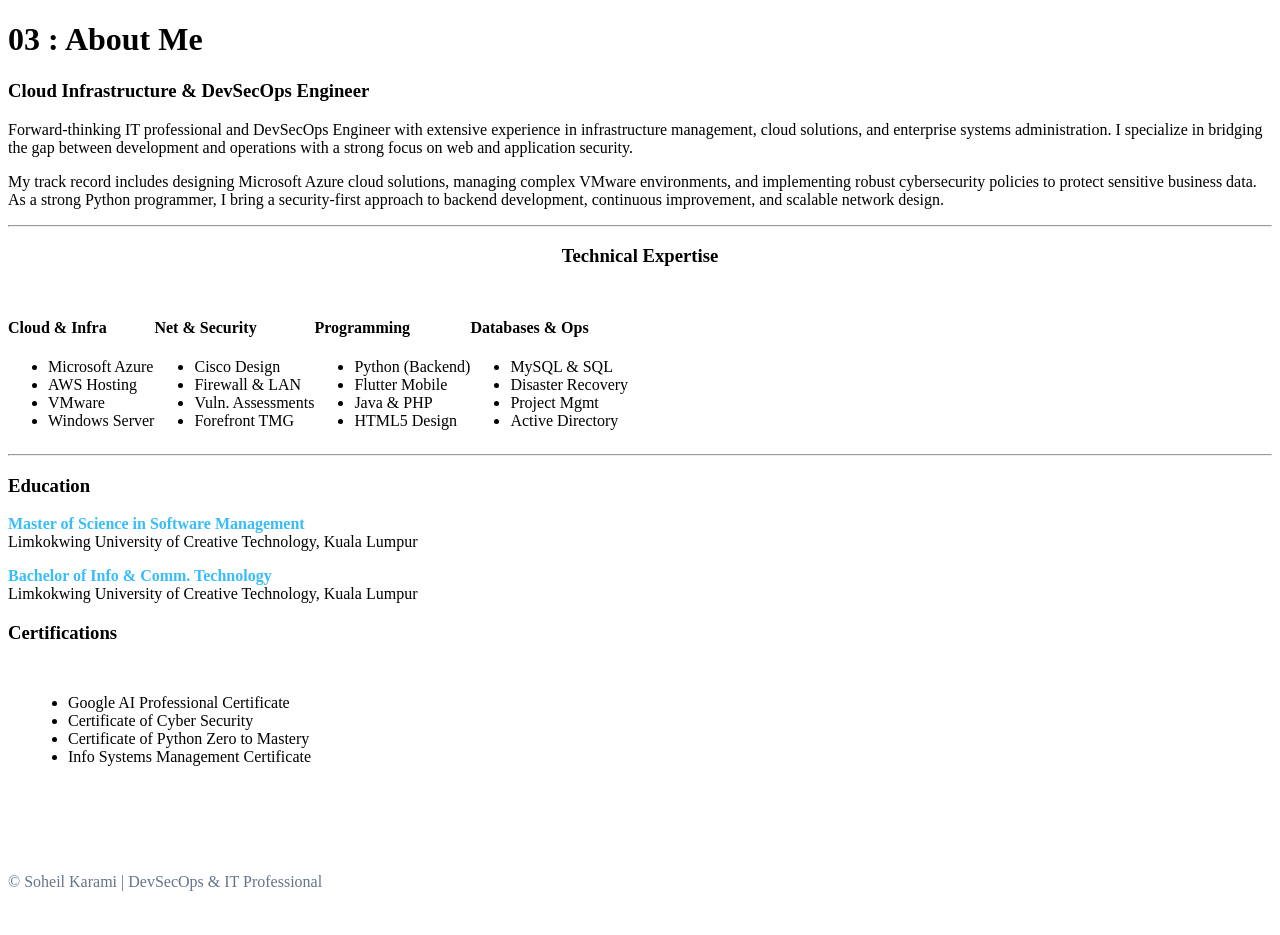
==== commit 38dca918: "my website" ====
--- a/templates/about.html
+++ b/templates/about.html
@@ -13,11 +13,10 @@
 
   <title>About Me | Soheil-K</title>
 
-  <!-- Using standard Bootstrap 3 (matches the rest of your site) -->
-  <link rel="stylesheet" href="https://maxcdn.bootstrapcdn.com/bootstrap/3.3.7/css/bootstrap.min.css">
-  <link href="https://fonts.googleapis.com/css2?family=Inter:wght@300;400;600;800&family=JetBrains+Mono:wght@400;700&family=Roboto:wght@300;400;700&display=swap" rel="stylesheet">
+  <!-- Google Fonts -->
+  <link href="https://fonts.googleapis.com/css2?family=JetBrains+Mono:wght@400;700&family=Inter:wght@400;700;900&family=Roboto:wght@300;400;700&display=swap" rel="stylesheet">
 
-  <!-- All CSS is now loaded globally from this single file -->
+  <!-- Single Unified CSS File -->
   <link href="./static/main.3f6952e4.css" rel="stylesheet">
 </head>
 
@@ -27,30 +26,8 @@
 <div id="site-border-top"></div>
 <div id="site-border-bottom"></div>
 
-<header>
-  <nav class="navbar navbar-fixed-top navbar-inverse">
-    <div class="container">
-        <div class="navbar-header">
-            <button type="button" class="navbar-toggle collapsed" data-toggle="collapse" data-target="#navbar-collapse" aria-expanded="false" style="border-color: #475569;">
-              <span class="sr-only">Toggle navigation</span>
-              <span class="icon-bar" style="background-color: white;"></span>
-              <span class="icon-bar" style="background-color: white;"></span>
-              <span class="icon-bar" style="background-color: white;"></span>
-            </button>
-        </div>
-
-      <div class="collapse navbar-collapse" id="navbar-collapse">
-        <ul class="nav navbar-nav ">
-          <li><a href="./index.html">01 : Home</a></li>
-          <li><a href="./works.html">02 : Works</a></li>
-          <li><a href="./about.html" class="active">03 : About me</a></li>
-          <li><a href="./contact.html">04 : Contact</a></li>
-          <li><a href="./resume.html">05 : Resume</a></li>
-        </ul>
-      </div>
-    </div>
-  </nav>
-</header>
+<!-- Unified Navigation Bar -->
+<script src="./static/navbar.js"></script>
 
 <div class="glow-bg"></div>
 
@@ -155,7 +132,6 @@
     </div>
 </footer>
 
-<!-- External Scripts for Navigation Toggle -->
 <script src="https://ajax.googleapis.com/ajax/libs/jquery/1.12.4/jquery.min.js"></script>
 <script src="https://maxcdn.bootstrapcdn.com/bootstrap/3.3.7/js/bootstrap.min.js"></script>
 
@@ -166,7 +142,7 @@
             headers: { "Content-Type": "application/json" },
             body: JSON.stringify({ page: "about" })
         }).catch(err => {
-            // Silently ignoring network errors from local preview environments
+            // Silently ignore local dev errors
         });
     }, 1000);
 </script>
